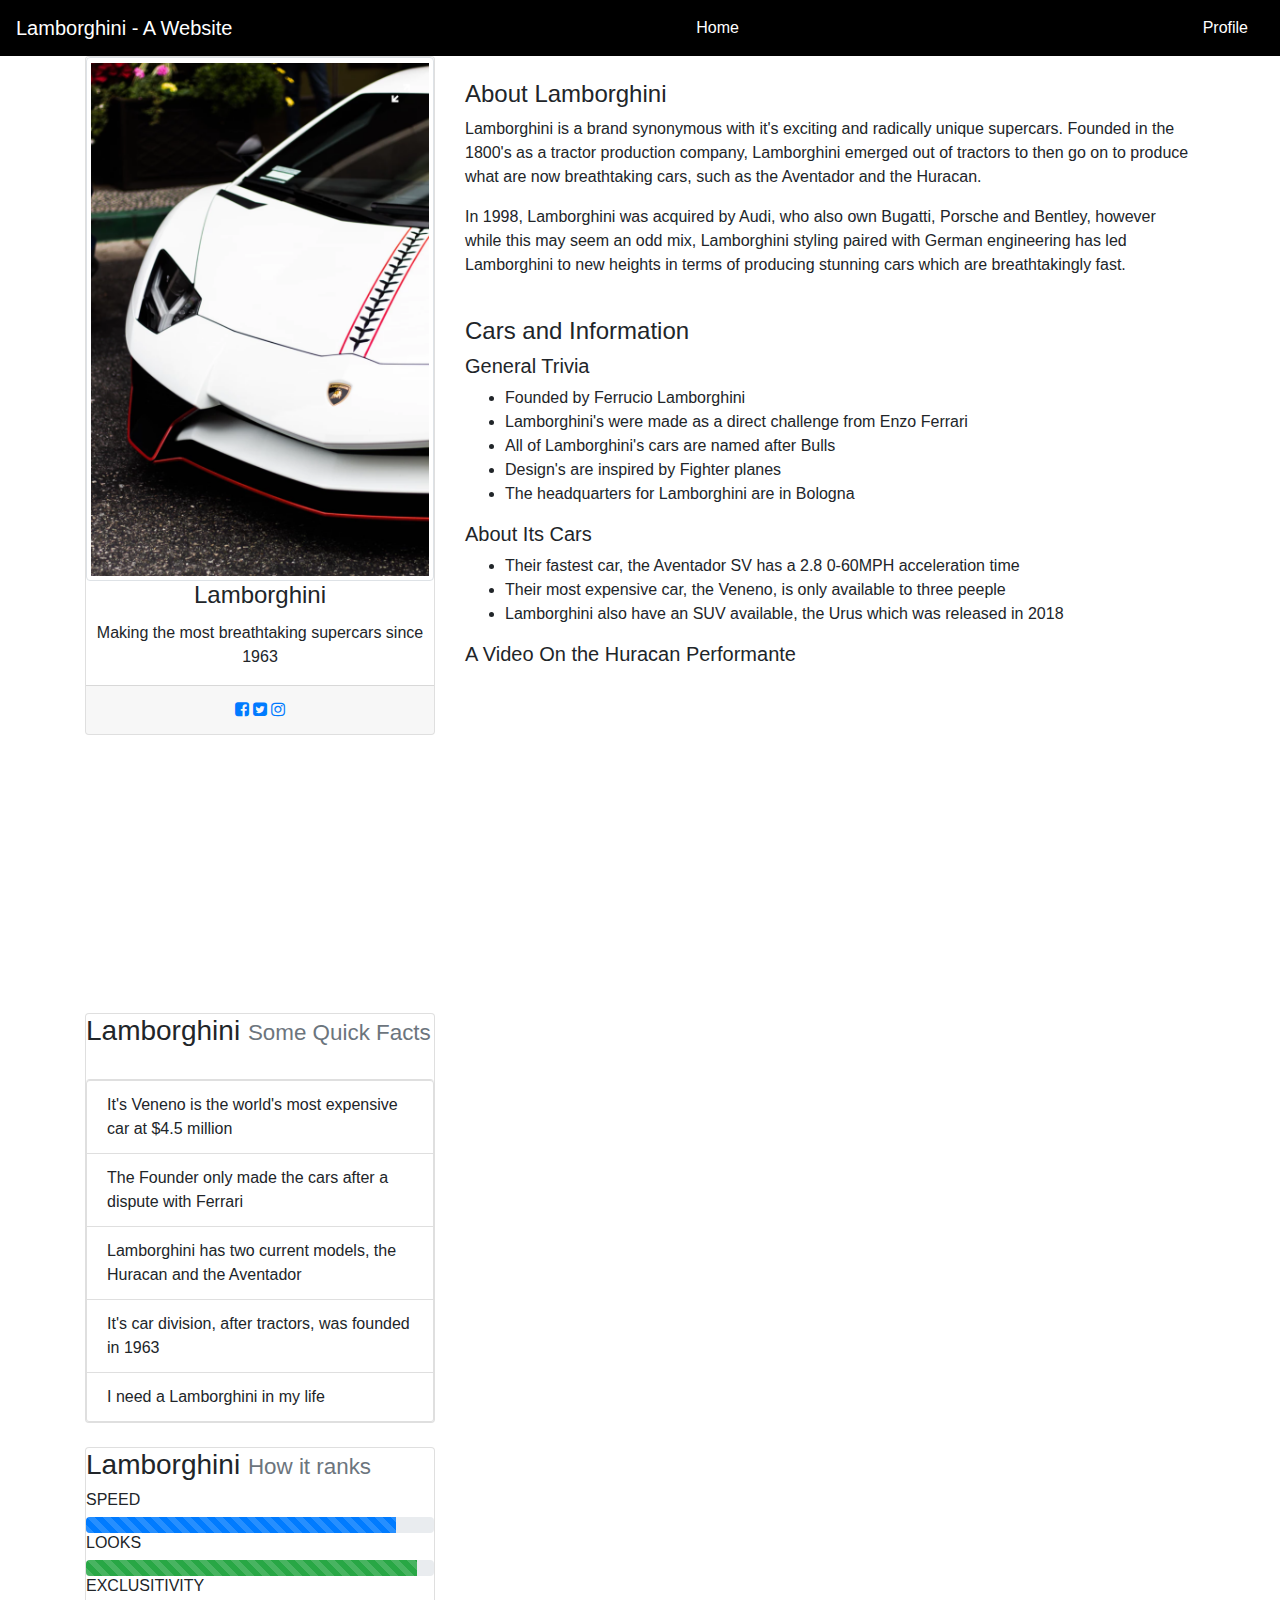
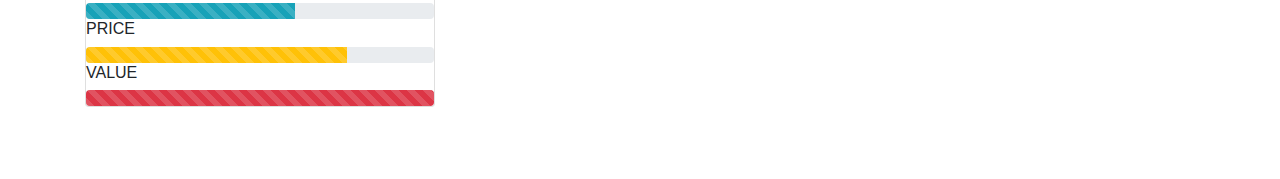
==== index.html @ cf147e05 "Add files via upload" ====
<html>
<head>
	<title> Bootstrap1 </title>
	<meta name="viewport" content="width=device-width, initial-scale=1, shrink-to-fit=no">
    <link rel="stylesheet" href="https://maxcdn.bootstrapcdn.com/bootstrap/4.0.0-alpha.6/css/bootstrap.min.css">
    <link rel="stylesheet" href="https://maxcdn.bootstrapcdn.com/font-awesome/4.4.0/css/font-awesome.min.css">
    <link rel="stylesheet" href="https://cdnjs.cloudflare.com/ajax/libs/animate.css/3.7.0/animate.min.css">
    <link href="bootstrap.css" rel='stylesheet'>
</head>
<body>
	<!-- As a heading -->
	<nav class="navbar navbar-dark bg-primary" id="navbar-background">
  		<span class="navbar-brand mb-0 h1" id="navbar-text">Lamborghini - A Website</span>
	
			<a class="nav-link" href="#">Home <span class="sr-only">(current)</span></a>
			<a class="nav-link" href="#">Profile <span class="sr-only">(current)</span></a>
      		</li>
     </nav>
	<div class="container">
		<div class="row">
	 		<div class="col-md-4 col-xs-12"> <!--this is the first column of two rows !-->
	 			<div class="card">
	 				<img src="img/lambo.png" class="img-thumbnail animated fadeInUp delay-2s" alt="Lamborghini Huracan">
	 				<h4 class="card-title" id="lambo-title"> Lamborghini</h4>
	 				<p class="card-text" id="lambo-text"> Making the most breathtaking supercars since 1963</p>
	 					<div class="card-footer">
	 						<a href="#"><i class="fa fa-facebook-square" aria-hidden="true"></i></a>
	 						<a href="#"><i class="fa fa-twitter-square" aria-hidden="true"></i></a>
	 						<a href="#"><i class="fa fa-instagram" aria-hidden="true"></i></a>
	 					</div>
	 			</div>
	 			<br>
	 		</div>
	 		<div class="col-md-8 col-xs-12">
	 			<br><h4> About Lamborghini </h4>
	 			<p>Lamborghini is a brand synonymous with it's exciting and radically unique supercars. Founded in the 1800's as a tractor production company, Lamborghini emerged out of tractors to then go on to produce what are now breathtaking cars, such as the Aventador and the Huracan.</p>
	 			<p> In 1998, Lamborghini was acquired by Audi, who also own Bugatti, Porsche and Bentley, however while this may seem an odd mix, Lamborghini styling paired with German engineering has led Lamborghini to new heights in terms of producing stunning cars which are breathtakingly fast. </p><br>
	 				<h4> Cars and Information </h4>
	 				<h5>General Trivia</h5> 	 			
	 				<ul>
	 					<li> Founded by Ferrucio Lamborghini </li>
	 					<li> Lamborghini's were made as a direct challenge from Enzo Ferrari </li>
	 					<li> All of Lamborghini's cars are named after Bulls </li>
	 					<li> Design's are inspired by Fighter planes </li>
	 					<li> The headquarters for Lamborghini are in Bologna </li>
	 				</ul>
	 				<h5> About Its Cars </h5>
	 				<ul> 
	 					<li> Their fastest car, the Aventador SV has a 2.8 0-60MPH acceleration time </li>
	 					<li> Their most expensive car, the Veneno, is only available to three peeple </li>
	 					<li> Lamborghini also have an SUV available, the Urus which was released in 2018 </li>
	 				</ul>
	 				<h5> A Video On the Huracan Performante </h5>
	 				<iframe width="560" height="315" src="https://www.youtube.com/embed/-Kh9SGVn9vQ" frameborder="0" allow="accelerometer; autoplay; encrypted-media; gyroscope; picture-in-picture" allowfullscreen></iframe>
	 			</div>
	 		</div>
	 		<div class="row">
	 		<div class="col-md-4 col-xs-12"> <!-- This will be the second row for information !-->
	 			<br>
	 			<div class="card">
	 				<h3>Lamborghini
						<small class="text-muted">Some Quick Facts</small>
					</h3>
					<br>
					<ul class="list-group">
 						<li class="list-group-item">It's Veneno is the world's most expensive car at $4.5 million</li>
  						<li class="list-group-item">The Founder only made the cars after a dispute with Ferrari</li>
  						<li class="list-group-item">Lamborghini has two current models, the Huracan and the Aventador</li>
 						<li class="list-group-item">It's car division, after tractors, was founded in 1963</li>
  						<li class="list-group-item">I need a Lamborghini in my life</li>
					</ul>
				</div>
				<br>
				<div class="card">
					<h3>Lamborghini
						<small class="text-muted">How it ranks</small>
					</h3>
					<h6> SPEED </h6>
					<div class="progress">
  						<div class="progress-bar progress-bar-striped" role="progressbar" style="width: 89%" aria-valuenow="89" aria-valuemin="0" aria-valuemax="100"></div>
					</div>
					<h6> LOOKS </h6>
					<div class="progress">
 						<div class="progress-bar progress-bar-striped bg-success" role="progressbar" style="width: 95%" aria-valuenow="95" aria-valuemin="0" aria-valuemax="100"></div>
					</div>
					<h6> EXCLUSITIVITY </h6>
					<div class="progress">
  						<div class="progress-bar progress-bar-striped bg-info" role="progressbar" style="width: 60%" aria-valuenow="60" aria-valuemin="0" aria-valuemax="100"></div>
					</div>
					<h6> PRICE </h6>
					<div class="progress">
 						 <div class="progress-bar progress-bar-striped bg-warning" role="progressbar" style="width: 75%" aria-valuenow="75" aria-valuemin="0" aria-valuemax="100"></div>
					</div>
					<h6> VALUE </h6>
					<div class="progress">
 						 <div class="progress-bar progress-bar-striped bg-danger" role="progressbar" style="width: 100%" aria-valuenow="100" aria-valuemin="0" aria-valuemax="100"></div>
					</div>
				</div>
	 		</div>
	 	</div>	
	 	</div>		
	 </div>
	 				<br>
					<br>
					<br>
</body>
</html
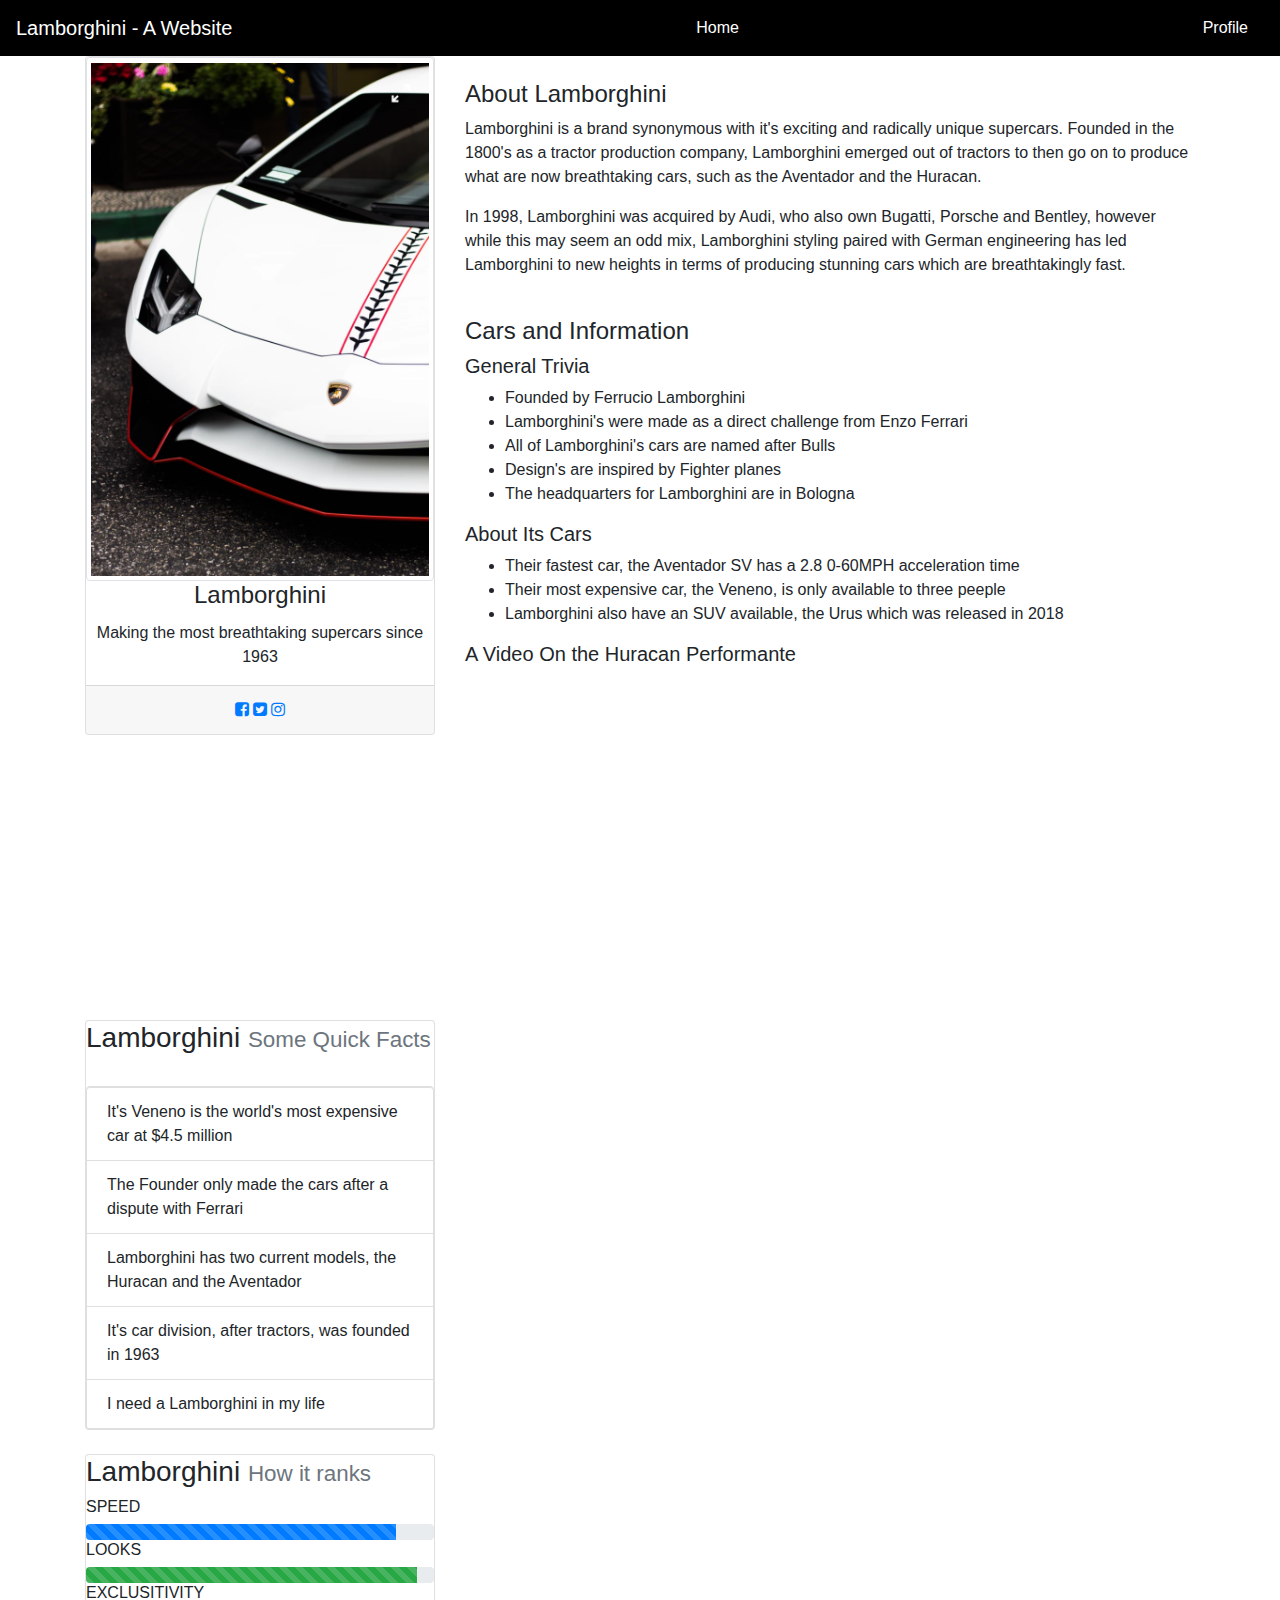
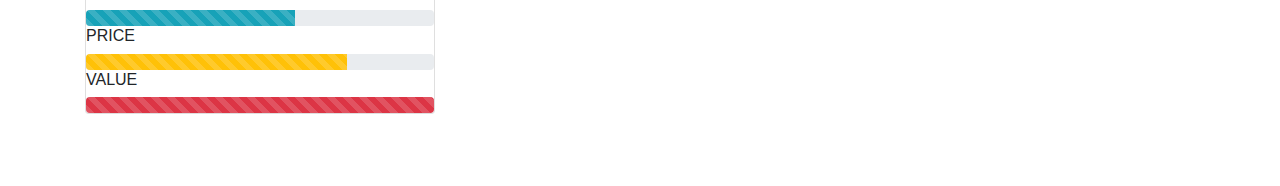
==== commit e9744736: "Add files via upload" ====
--- a/index.html
+++ b/index.html
@@ -1,3 +1,4 @@
+<!DOCTYPE html>
 <html>
 <head>
 	<title> Bootstrap1 </title>
@@ -12,8 +13,8 @@
 	<nav class="navbar navbar-dark bg-primary" id="navbar-background">
   		<span class="navbar-brand mb-0 h1" id="navbar-text">Lamborghini - A Website</span>
 	
-			<a class="nav-link" href="#">Home <span class="sr-only">(current)</span></a>
-			<a class="nav-link" href="#">Profile <span class="sr-only">(current)</span></a>
+			<a class="nav-link" href="mainpage.html">Home <span class="sr-only">(current)</span></a>
+			<a class="nav-link" href="index.html">Profile <span class="sr-only">(current)</span></a>
       		</li>
      </nav>
 	<div class="container">
